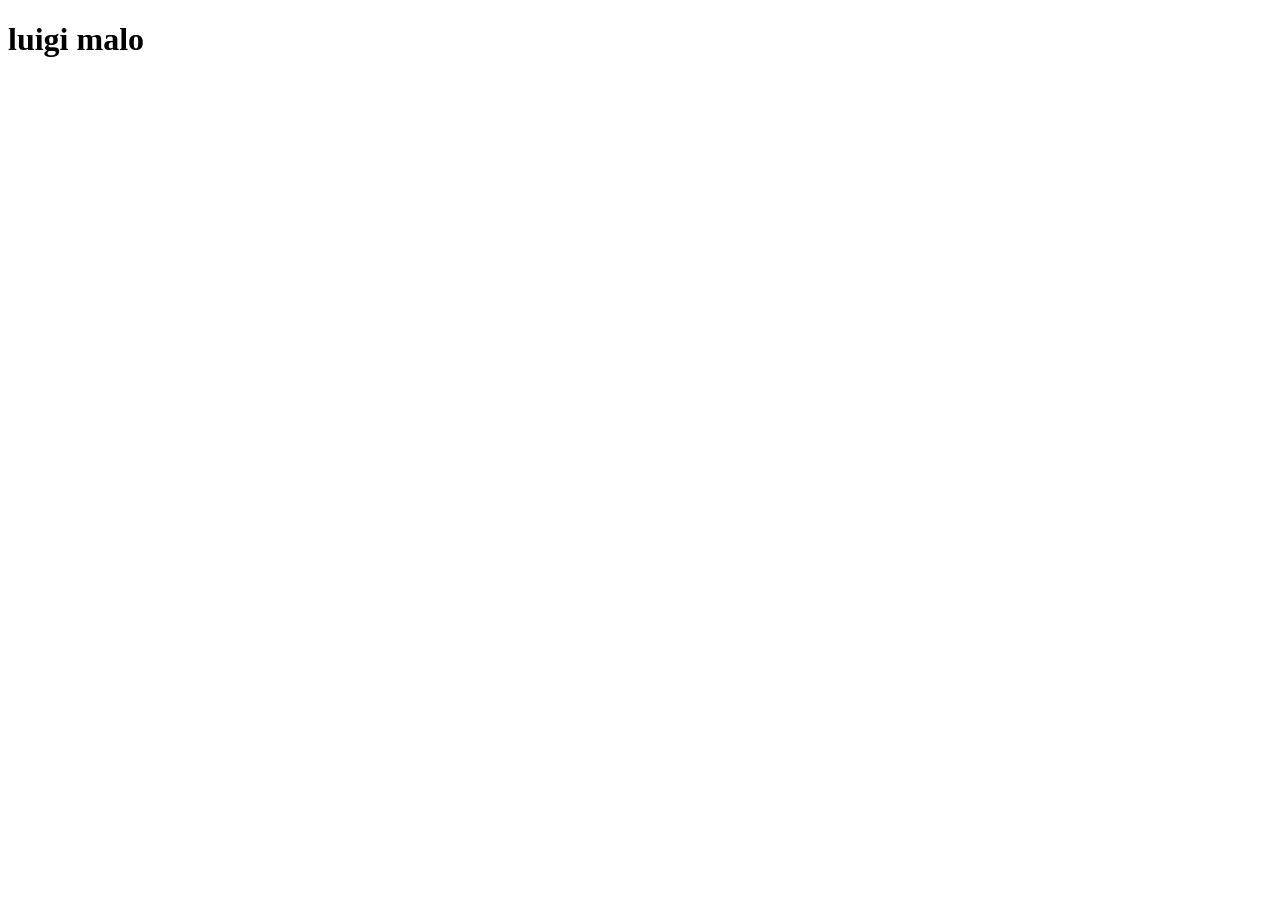
==== ProyectoFinalPoo/src/main/webapp/index.html @ 0677cfb5 "agrege luigi bueno en index" ====
<!DOCTYPE html>
<html>
    <head>
        <title>Start Page</title>
        <meta http-equiv="Content-Type" content="text/html; charset=UTF-8">
    </head>
    <body>
        <h1>luigi malo</h1>
    </body>
</html>
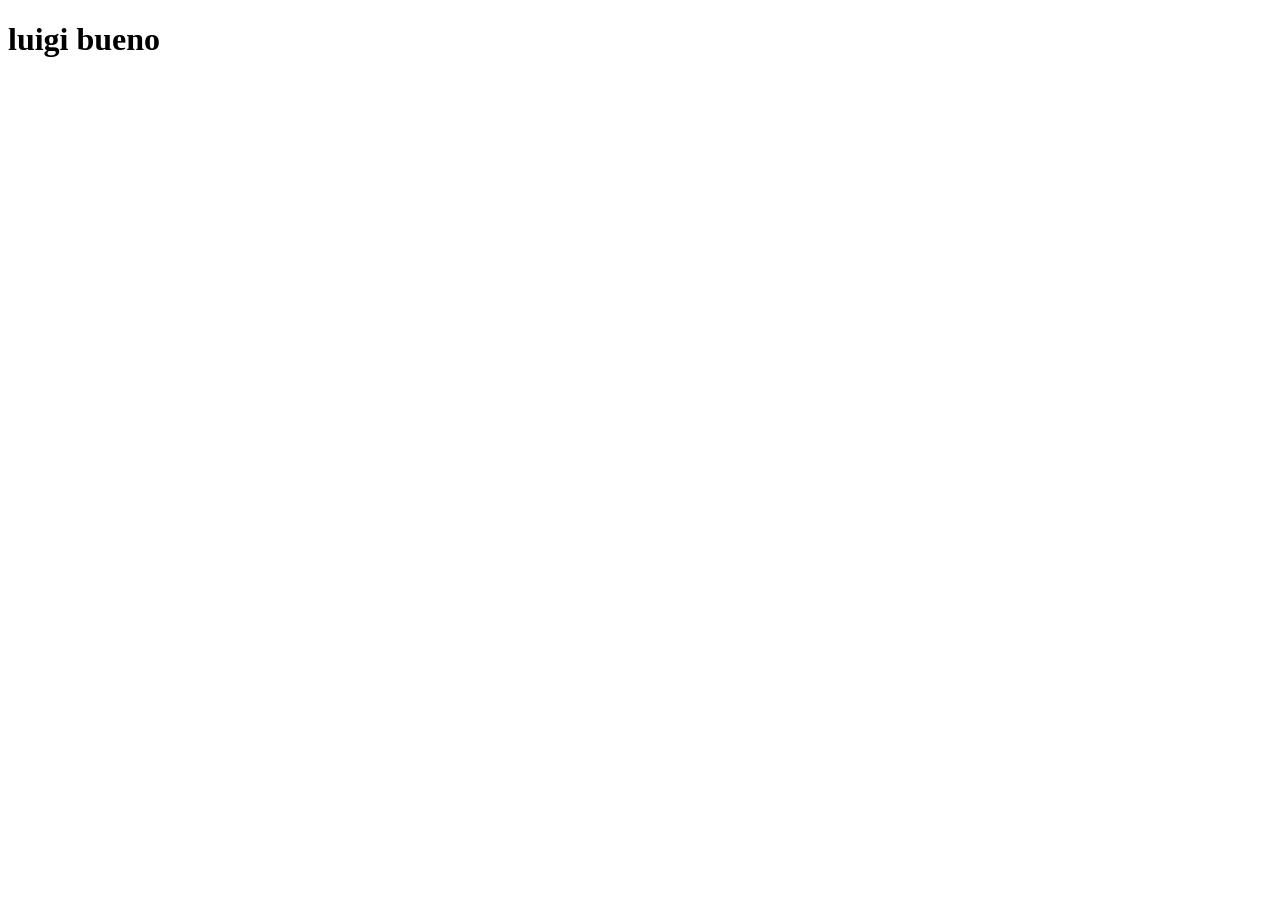
==== commit 2ebd4416: "agrege luigi bueno en index" ====
--- a/ProyectoFinalPoo/src/main/webapp/index.html
+++ b/ProyectoFinalPoo/src/main/webapp/index.html
@@ -5,6 +5,6 @@
         <meta http-equiv="Content-Type" content="text/html; charset=UTF-8">
     </head>
     <body>
-        <h1>luigi malo</h1>
+        <h1>luigi bueno</h1>
     </body>
 </html>
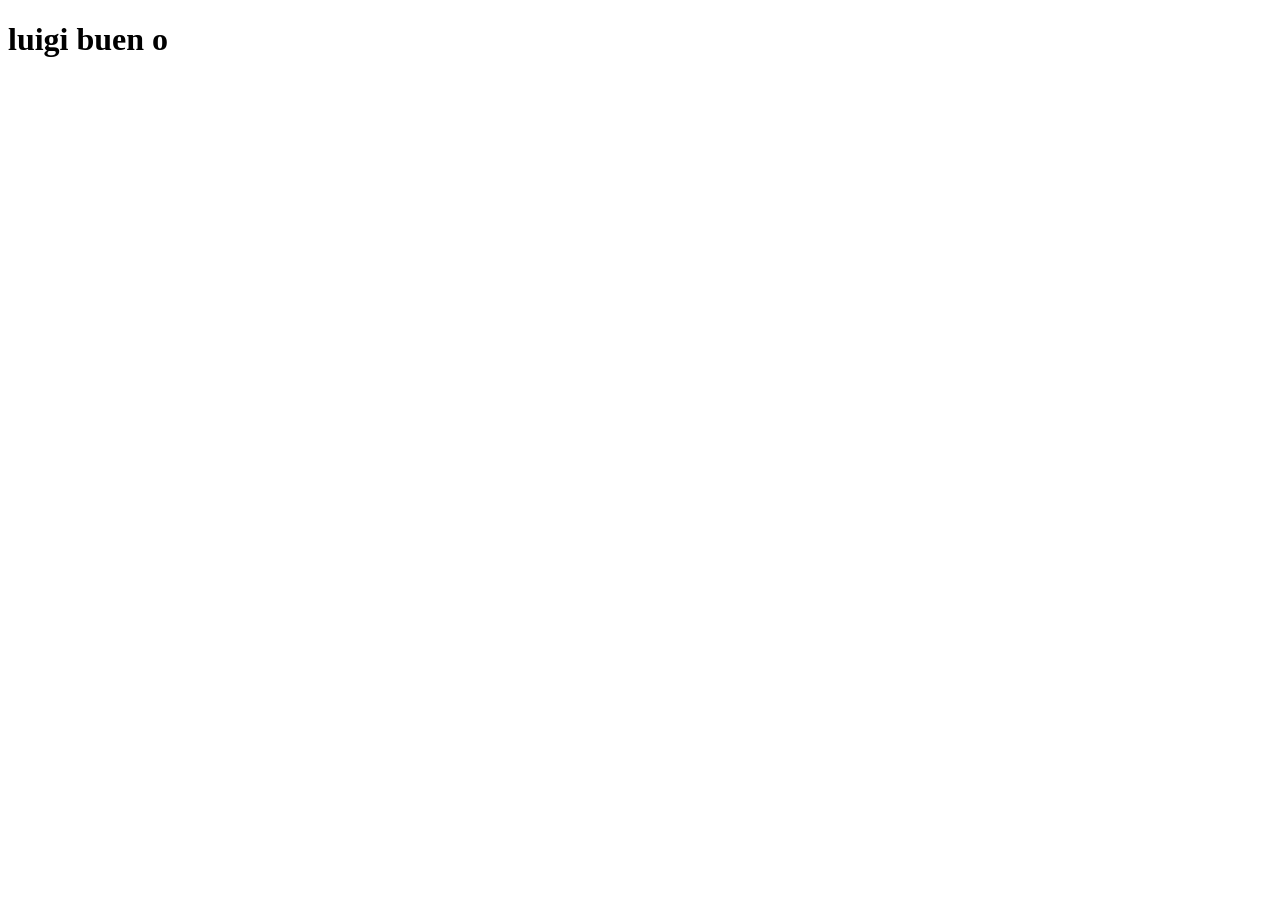
==== commit 86906341: "agrege luigi bueno en index" ====
--- a/ProyectoFinalPoo/src/main/webapp/index.html
+++ b/ProyectoFinalPoo/src/main/webapp/index.html
@@ -5,6 +5,6 @@
         <meta http-equiv="Content-Type" content="text/html; charset=UTF-8">
     </head>
     <body>
-        <h1>luigi bueno</h1>
+        <h1>luigi buen o</h1>
     </body>
 </html>
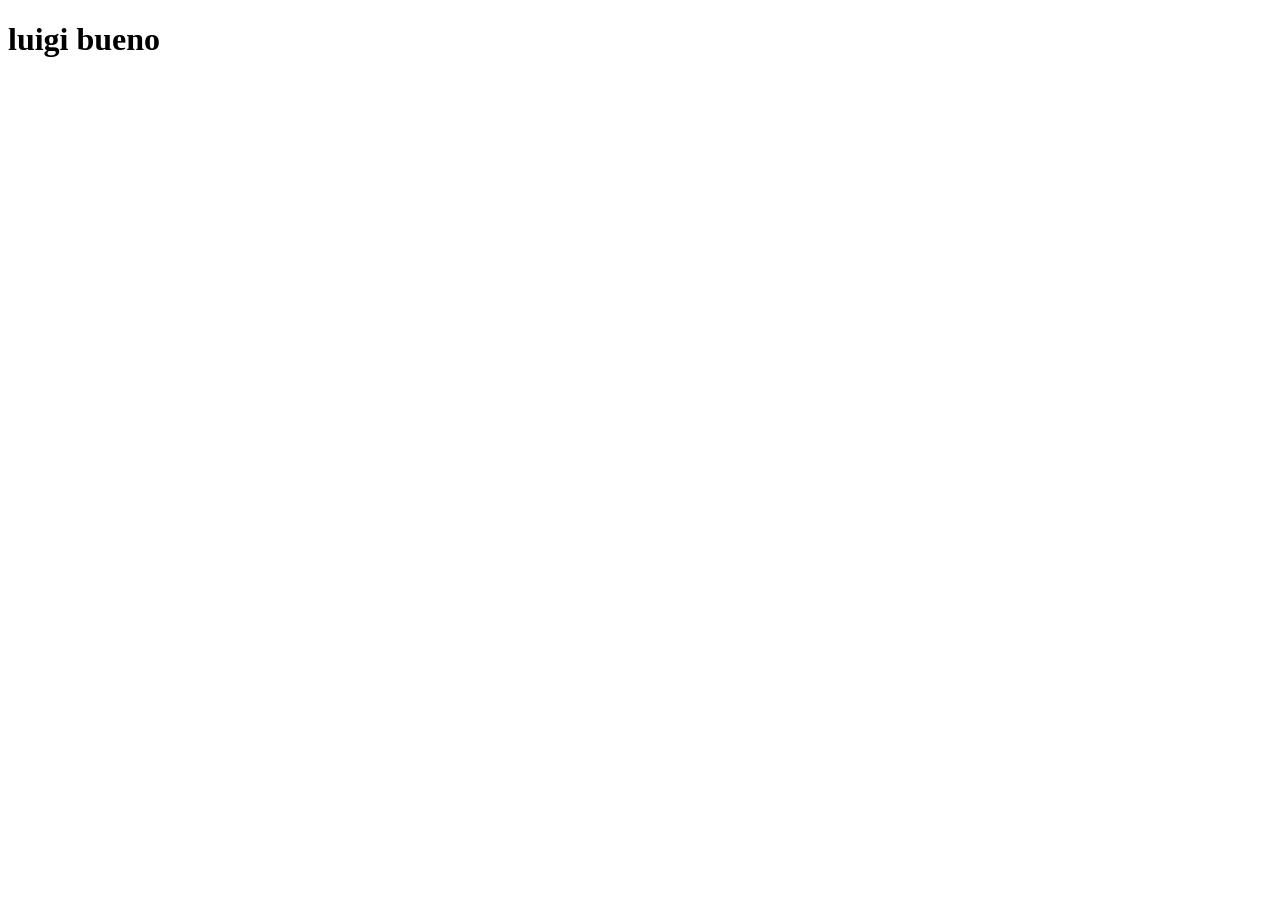
==== commit 2510b32c: "agrege luigi bueno en index" ====
--- a/ProyectoFinalPoo/src/main/webapp/index.html
+++ b/ProyectoFinalPoo/src/main/webapp/index.html
@@ -5,6 +5,6 @@
         <meta http-equiv="Content-Type" content="text/html; charset=UTF-8">
     </head>
     <body>
-        <h1>luigi buen o</h1>
+        <h1>luigi bueno</h1>
     </body>
 </html>
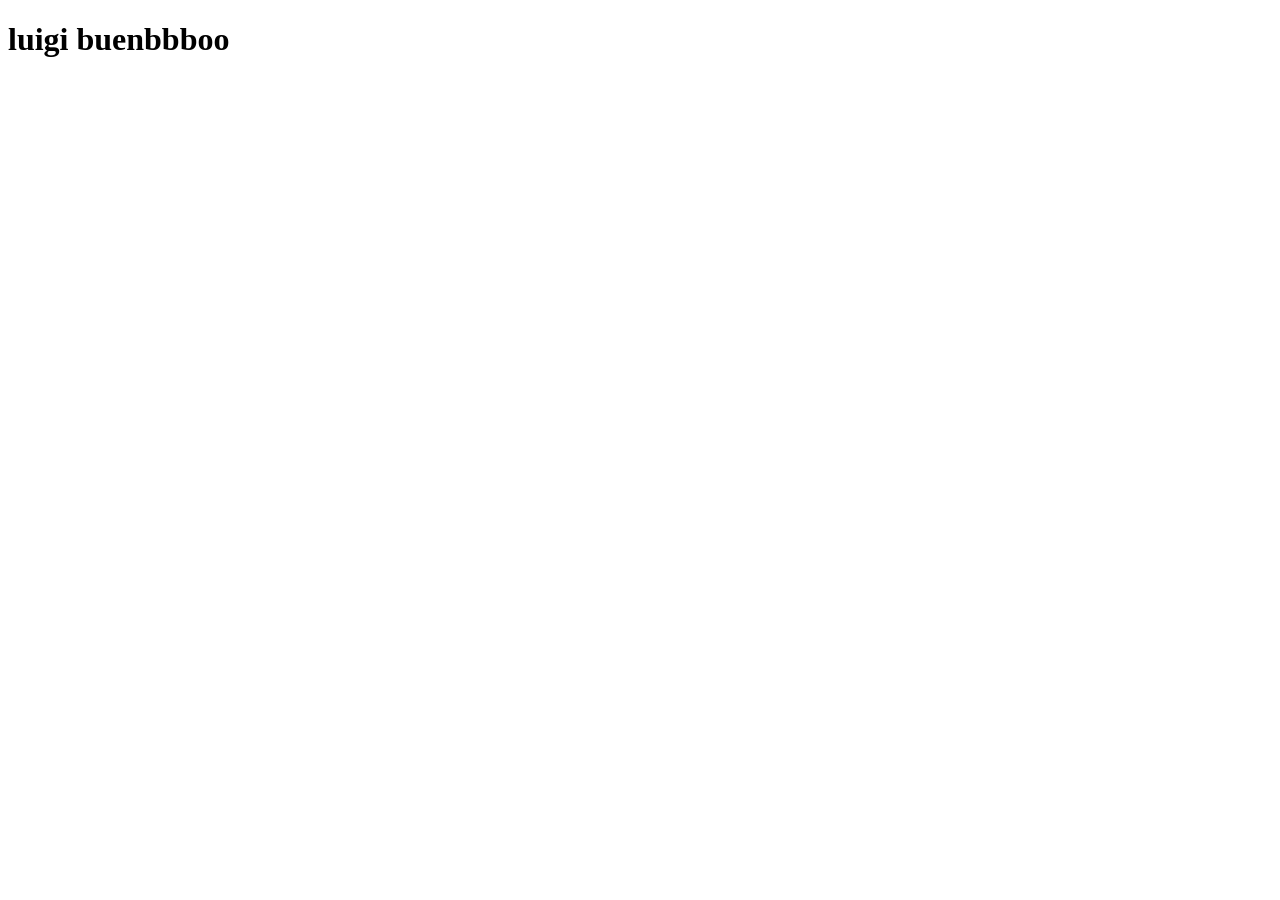
==== commit 0c9ed144: "agrege luigi bueno en index" ====
--- a/ProyectoFinalPoo/src/main/webapp/index.html
+++ b/ProyectoFinalPoo/src/main/webapp/index.html
@@ -5,6 +5,6 @@
         <meta http-equiv="Content-Type" content="text/html; charset=UTF-8">
     </head>
     <body>
-        <h1>luigi bueno</h1>
+        <h1>luigi buenbbboo</h1>
     </body>
 </html>
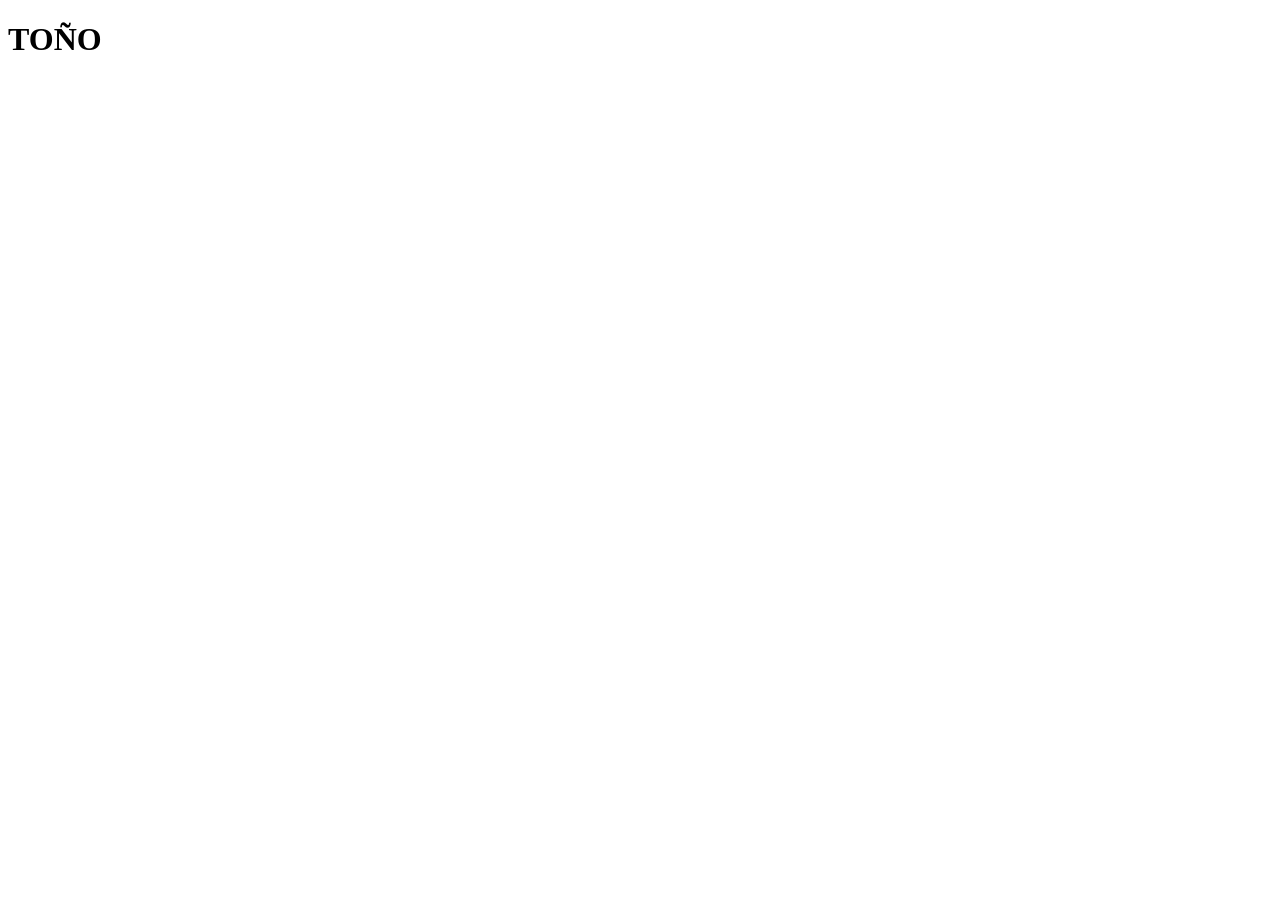
==== commit 24506626: "agrege TOÑO  en index" ====
--- a/ProyectoFinalPoo/src/main/webapp/index.html
+++ b/ProyectoFinalPoo/src/main/webapp/index.html
@@ -5,6 +5,6 @@
         <meta http-equiv="Content-Type" content="text/html; charset=UTF-8">
     </head>
     <body>
-        <h1>luigi buenbbboo</h1>
+        <h1>TOÑO</h1>
     </body>
 </html>
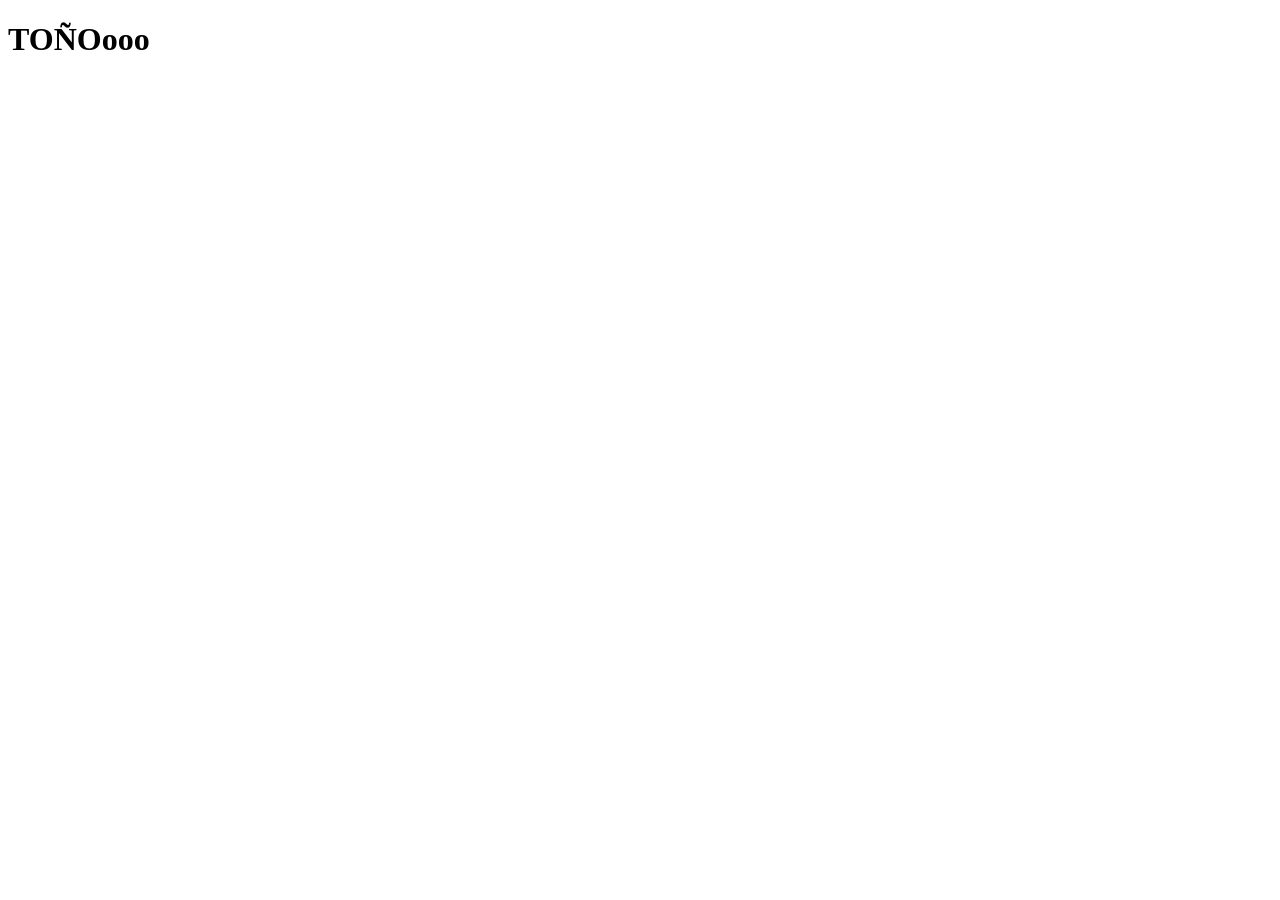
==== commit e59fcbff: "agrege TOÑO  en index" ====
--- a/ProyectoFinalPoo/src/main/webapp/index.html
+++ b/ProyectoFinalPoo/src/main/webapp/index.html
@@ -5,6 +5,6 @@
         <meta http-equiv="Content-Type" content="text/html; charset=UTF-8">
     </head>
     <body>
-        <h1>TOÑO</h1>
+        <h1>TOÑOooo</h1>
     </body>
 </html>
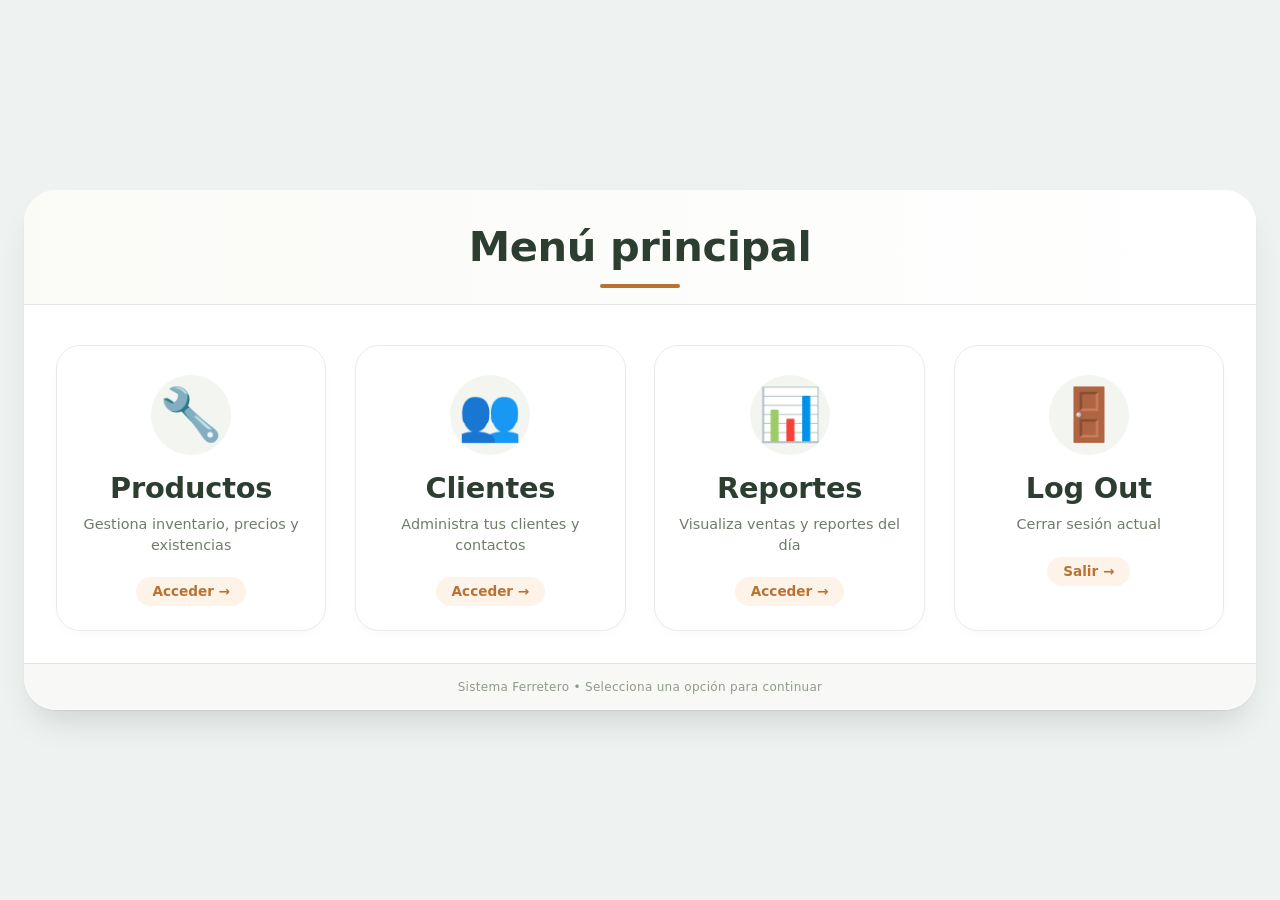
==== commit 5ed364d5: "Menu principal en el index" ====
--- a/ProyectoFinalPoo/src/main/webapp/index.html
+++ b/ProyectoFinalPoo/src/main/webapp/index.html
@@ -1,10 +1,58 @@
 <!DOCTYPE html>
-<html>
-    <head>
-        <title>Start Page</title>
-        <meta http-equiv="Content-Type" content="text/html; charset=UTF-8">
-    </head>
-    <body>
-        <h1>TOÑOooo</h1>
-    </body>
-</html>
+<html lang="es">
+<head>
+  <meta charset="UTF-8">
+  <meta name="viewport" content="width=device-width, initial-scale=1.0, user-scalable=yes">
+  <title>Ferretería - Menú Principal</title>
+  <link rel="stylesheet" href="estiloindex.css">
+</head>
+<body>
+  <div class="menu-container">
+    <!-- Encabezado principal centrado -->
+    <div class="main-header">
+      <h1 class="main-title">Menú principal</h1>
+      <div class="header-underline"></div>
+    </div>
+
+    <!-- Cuadrícula de 4 acciones principales -->
+    <div class="cards-grid">
+      <!-- Productos -> redirige a InterfazProducto.html -->
+      <a href="InterfazProducto.html" class="menu-card">
+        <div class="card-icon">🔧</div>
+        <h2 class="card-title">Productos</h2>
+        <p class="card-description">Gestiona inventario, precios y existencias</p>
+        <span class="card-action">Acceder →</span>
+      </a>
+
+      <!-- Clientes (redirección a clientes.html) -->
+      <a href="clientes.html" class="menu-card">
+        <div class="card-icon">👥</div>
+        <h2 class="card-title">Clientes</h2>
+        <p class="card-description">Administra tus clientes y contactos</p>
+        <span class="card-action">Acceder →</span>
+      </a>
+
+      <!-- Reportes -> redirige a Reportes.html -->
+      <a href="Reportes.html" class="menu-card">
+        <div class="card-icon">📊</div>
+        <h2 class="card-title">Reportes</h2>
+        <p class="card-description">Visualiza ventas y reportes del día</p>
+        <span class="card-action">Acceder →</span>
+      </a>
+
+      <!-- Log Out (redirección a logout.html) -->
+      <a href="login.html" class="menu-card logout-card">
+        <div class="card-icon">🚪</div>
+        <h2 class="card-title">Log Out</h2>
+        <p class="card-description">Cerrar sesión actual</p>
+        <span class="card-action">Salir →</span>
+      </a>
+    </div>
+
+    <!-- Pie opcional -->
+    <div class="footer-note">
+      <p>Sistema Ferretero • Selecciona una opción para continuar</p>
+    </div>
+  </div>
+</body>
+</html>
--- a/ProyectoFinalPoo/src/main/webapp/estiloindex.css
+++ b/ProyectoFinalPoo/src/main/webapp/estiloindex.css
@@ -0,0 +1,195 @@
+/* styles.css - Paleta de colores basada en la imagen del reporte */
+/* Título centrado, sin sección de fecha */
+
+* {
+  margin: 0;
+  padding: 0;
+  box-sizing: border-box;
+}
+
+body {
+  font-family: system-ui, 'Segoe UI', 'Roboto', 'Helvetica Neue', sans-serif;
+  background: #eef2f0;  /* fondo suave, inspirado en el tono neutro de la imagen */
+  min-height: 100vh;
+  display: flex;
+  align-items: center;
+  justify-content: center;
+  padding: 2rem 1.5rem;
+}
+
+/* Contenedor principal: estilo "papel" blanco con sombras elegantes */
+.menu-container {
+  max-width: 1300px;
+  width: 100%;
+  background: #ffffff;
+  border-radius: 2rem;
+  box-shadow: 0 20px 35px -12px rgba(0, 0, 0, 0.15), 0 1px 2px rgba(0, 0, 0, 0.05);
+  overflow: hidden;
+  transition: all 0.2s ease;
+}
+
+/* Encabezado principal centrado */
+.main-header {
+  padding: 2rem 2rem 1rem 2rem;
+  background: linear-gradient(to right, #fafaf7, #ffffff);
+  border-bottom: 1px solid #e2e6e3;
+  text-align: center;
+}
+
+.main-title {
+  font-size: 2.6rem;
+  font-weight: 700;
+  letter-spacing: -0.01em;
+  color: #2c3e2f;  /* verde oscuro profundo, inspirado en herramientas y ferretería */
+  display: inline-block;
+  position: relative;
+  margin: 0;
+}
+
+.header-underline {
+  width: 80px;
+  height: 4px;
+  background: #b87333;  /* cobre / herrumbre sutil */
+  border-radius: 4px;
+  margin: 0.8rem auto 0 auto;
+}
+
+/* Cuadrícula de 4 cuadros (cards) */
+.cards-grid {
+  display: grid;
+  grid-template-columns: repeat(auto-fit, minmax(250px, 1fr));
+  gap: 1.8rem;
+  padding: 2.5rem 2rem 2rem 2rem;
+}
+
+/* Cada cuadro / card - estilo rectangular con bordes suaves */
+.menu-card {
+  background: #ffffff;
+  border-radius: 1.5rem;
+  padding: 1.8rem 1.2rem 1.5rem 1.2rem;
+  text-decoration: none;
+  color: inherit;
+  display: flex;
+  flex-direction: column;
+  align-items: center;
+  text-align: center;
+  transition: all 0.25s ease;
+  border: 1px solid #e9ece5;
+  box-shadow: 0 4px 8px rgba(0, 0, 0, 0.02);
+}
+
+.menu-card:hover {
+  transform: translateY(-6px);
+  border-color: #cbd5c0;
+  box-shadow: 0 20px 25px -12px rgba(0, 0, 0, 0.12);
+  background: #fefefb;
+}
+
+/* Ícono grande */
+.card-icon {
+  font-size: 3.2rem;
+  margin-bottom: 1rem;
+  background: #f3f6f0;
+  width: 80px;
+  height: 80px;
+  display: flex;
+  align-items: center;
+  justify-content: center;
+  border-radius: 60px;
+  transition: all 0.2s;
+  color: #b87333;
+}
+
+.menu-card:hover .card-icon {
+  background: #e8ede2;
+  transform: scale(1.02);
+}
+
+.card-title {
+  font-size: 1.8rem;
+  font-weight: 700;
+  margin-bottom: 0.6rem;
+  color: #2c3e2f;
+  letter-spacing: -0.2px;
+}
+
+.card-description {
+  font-size: 0.9rem;
+  color: #6f7c6b;
+  margin-bottom: 1.2rem;
+  line-height: 1.4;
+  font-weight: 500;
+}
+
+.card-action {
+  font-size: 0.85rem;
+  font-weight: 600;
+  color: #b87333;
+  background: #fef3e8;
+  padding: 0.4rem 1rem;
+  border-radius: 40px;
+  transition: all 0.2s;
+  display: inline-block;
+  margin-top: 0.2rem;
+}
+
+.menu-card:hover .card-action {
+  background: #b87333;
+  color: white;
+}
+
+/* Leve diferenciación para logout */
+.logout-card .card-icon {
+  color: #9e7e64;
+}
+
+.logout-card:hover .card-icon {
+  background: #f7ede5;
+}
+
+/* Pie de nota */
+.footer-note {
+  background: #f8f9f6;
+  border-top: 1px solid #e6e2d6;
+  padding: 1rem 2rem;
+  text-align: center;
+  font-size: 0.75rem;
+  color: #8f9a8b;
+  font-weight: 500;
+  letter-spacing: 0.3px;
+}
+
+/* Ajustes responsivos */
+@media (max-width: 680px) {
+  body {
+    padding: 1rem;
+  }
+  .main-title {
+    font-size: 2rem;
+  }
+  .cards-grid {
+    gap: 1rem;
+    padding: 1.8rem 1rem 1.5rem 1rem;
+  }
+  .menu-card {
+    padding: 1.2rem 0.8rem;
+  }
+  .card-title {
+    font-size: 1.5rem;
+  }
+  .footer-note {
+    padding: 0.8rem 1rem;
+  }
+}
+
+/* Pantallas muy pequeñas */
+@media (max-width: 480px) {
+  .card-icon {
+    width: 65px;
+    height: 65px;
+    font-size: 2.5rem;
+  }
+  .card-description {
+    font-size: 0.8rem;
+  }
+}
